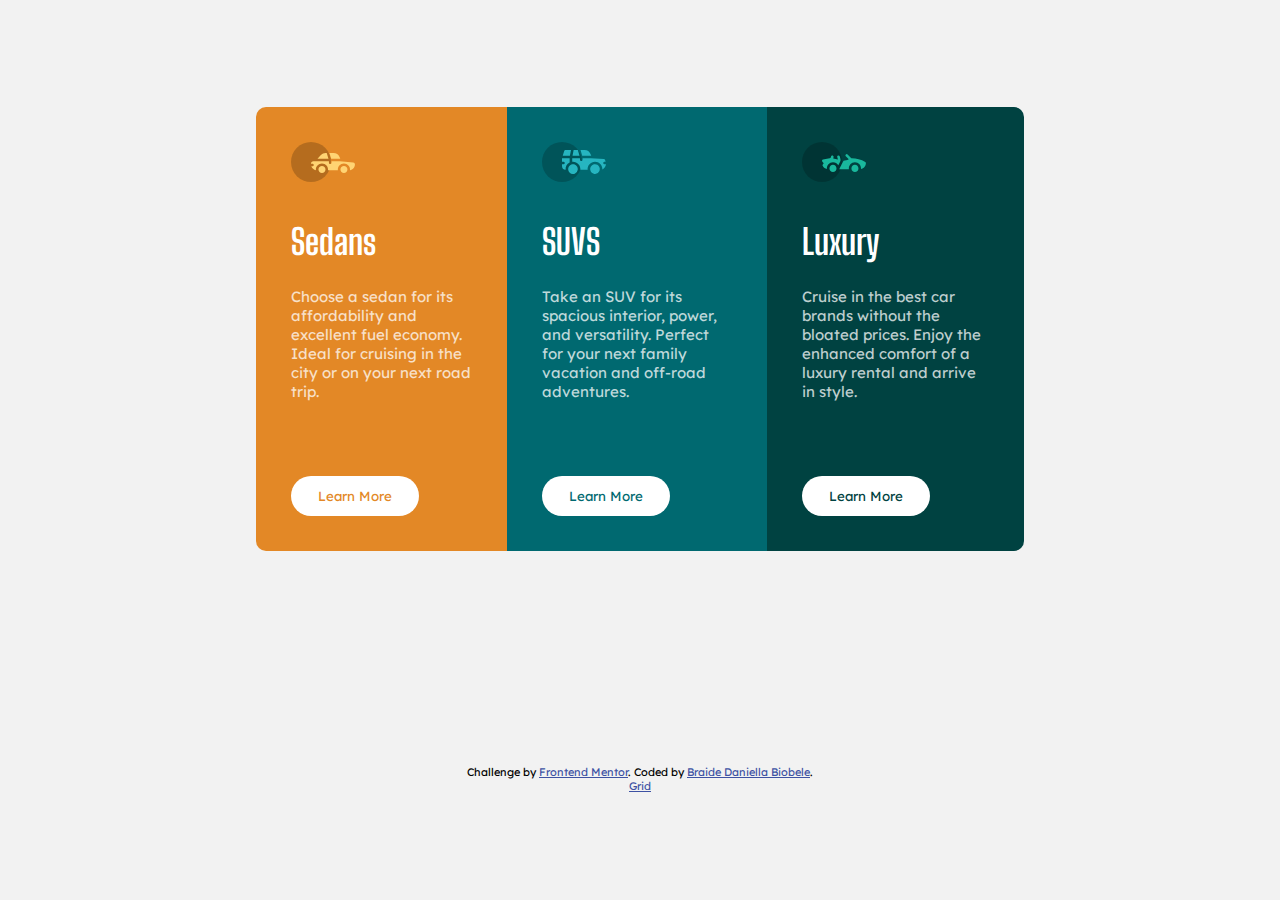
==== index.html @ d703af8b "Add files via upload" ====
<!DOCTYPE html>
<html>

<head>
  <meta charset="utf-8">
  <meta name="viewport" content="width=device-width">
  <link rel="icon" type="image/png" sizes="32x32" href="./images/favicon-32x32.png">
  <title>Frontend Mentor | 3-column preview card component</title>
  <link href="style.css" rel="stylesheet" type="text/css" />
  <!-- FONT -->
  <link href="https://fonts.googleapis.com/css?family=Lexend+Deca:100,200,300,regular,500,600,700,800,900" rel="stylesheet" />
  <link href="https://fonts.googleapis.com/css?family=Big+Shoulders+Display:100,200,300,regular,500,600,700,800,900" rel="stylesheet" />

  <style>
    .attribution { font-size: 11px; text-align: center; width: 100%; }
    .attribution a { color: hsl(228, 45%, 44%); }
  </style>
</head>

<body>
  <main>
    <section>
      <div class="sedans">
        <img src="images/icon-sedans.svg" alt="">
        <h1>Sedans</h1>
        <p>Choose a sedan for its affordability and excellent fuel economy. Ideal for cruising in the city or on your next road trip.</p>
        <button>Learn More</button>
      </div>
    
      <div class="suv">
        <img src="images/icon-suvs.svg" alt="">
        <h1>SUVS</h1>
        <p>Take an SUV for its spacious interior, power, and versatility. Perfect for your next family vacation and off-road adventures.</p>
        <button>Learn More</button>
      </div>
    
      <div class="luxury">
        <img src="images/icon-luxury.svg" alt="">
        <h1>Luxury</h1>
        <p>Cruise in the best car brands without the bloated prices. Enjoy the enhanced comfort of a luxury rental and arrive in style.</p>
        <button>Learn More</button>
      </div>
    </section>
    <div class="attribution">
      Challenge by <a href="https://www.frontendmentor.io?ref=challenge" target="_blank">Frontend Mentor</a>. 
      Coded by <a href="https://github.com/dhanie-ellah">Braide Daniella Biobele</a>.
      <br>
      <a class='grid' href='grid.html'> Grid </a>
    </div>
  </main>
</body>

</html>
---- style.css ----
:root{
    --bright-orange: hsl(31, 77%, 52%);
    --dark-cyan: hsl(184, 100%, 22%);
    --very-dark-cyan: hsl(179, 100%, 13%);
    --transparent-white: hsla(0, 0%, 100%, 0.75);
    --very-light-gray: hsl(0, 0%, 95%);
}

*{
    margin: 0;
    padding: 0;
    box-sizing: border-box;
    font-family: "lexend deca";
}

h1{
    font-family: "big shoulders display";
    color: white;
    font-weight: 700;
}

p{
    color: var(--transparent-white);
}

body{
    height: 100vh;
    background-color: var(--very-light-gray);
}

main{
    height: 100%;
    display: flex;
    flex-wrap: wrap;
    justify-content: center;
    align-items: center;
}

section{
    display: flex;
    width: 60%;
    border-radius: 10px;
    overflow: hidden;
}

.sedans{
    background-color: var(--bright-orange);
    padding: 35px;
}

.sedans img{
    margin-bottom: 35px;
}

.sedans h1{
    margin-bottom: 25px;
    font-size: 35px;
}

.sedans p{
    margin-bottom: 75px;
    font-size: 15px;
}

.sedans button{
    background-color: white;
    border: 2px solid transparent;
    padding: 10px 25px;
    border-radius: 25px;
    color: var(--bright-orange);
}

.sedans button:hover{
    background-color: transparent;
    border: 2px solid white;
    color: white;
}

.suv{
    background-color: var(--dark-cyan);
    padding: 35px;
}

.suv img{
    margin-bottom: 35px;
}

.suv h1{
    margin-bottom: 25px;
    font-size: 35px;
}

.suv p{
    margin-bottom: 75px;
    font-size: 15px;
}

.suv button{
    background-color: white;
    border: 2px solid transparent;
    padding: 10px 25px;
    border-radius: 25px;
    color: var(--dark-cyan);
}

.suv button:hover{
    background-color: transparent;
    border: 2px solid white;
    color: white;
}

.luxury{
    background-color: var(--very-dark-cyan);
    padding: 35px;
}

.luxury img{
    margin-bottom: 35px;
}

.luxury h1{
    margin-bottom: 25px;
    font-size: 35px;
}

.luxury p{
    margin-bottom: 75px;
    font-size: 15px;
}

.luxury button{
    background-color: white;
    border: 2px solid transparent;
    padding: 10px 25px;
    border-radius: 25px;
    color: var(--very-dark-cyan);
}

.luxury button:hover{
    background-color: transparent;
    border: 2px solid white;
    color: white;
}

@media (max-width: 750px){
    body{
      height: fit-content;
      padding: 25px;
    }
    main{
        width: 100%;
    }

    section{
        flex-wrap: wrap;
        width: 90%;
    }

    .sedans, .suv, .luxury{
        width: 100%;
    }
}
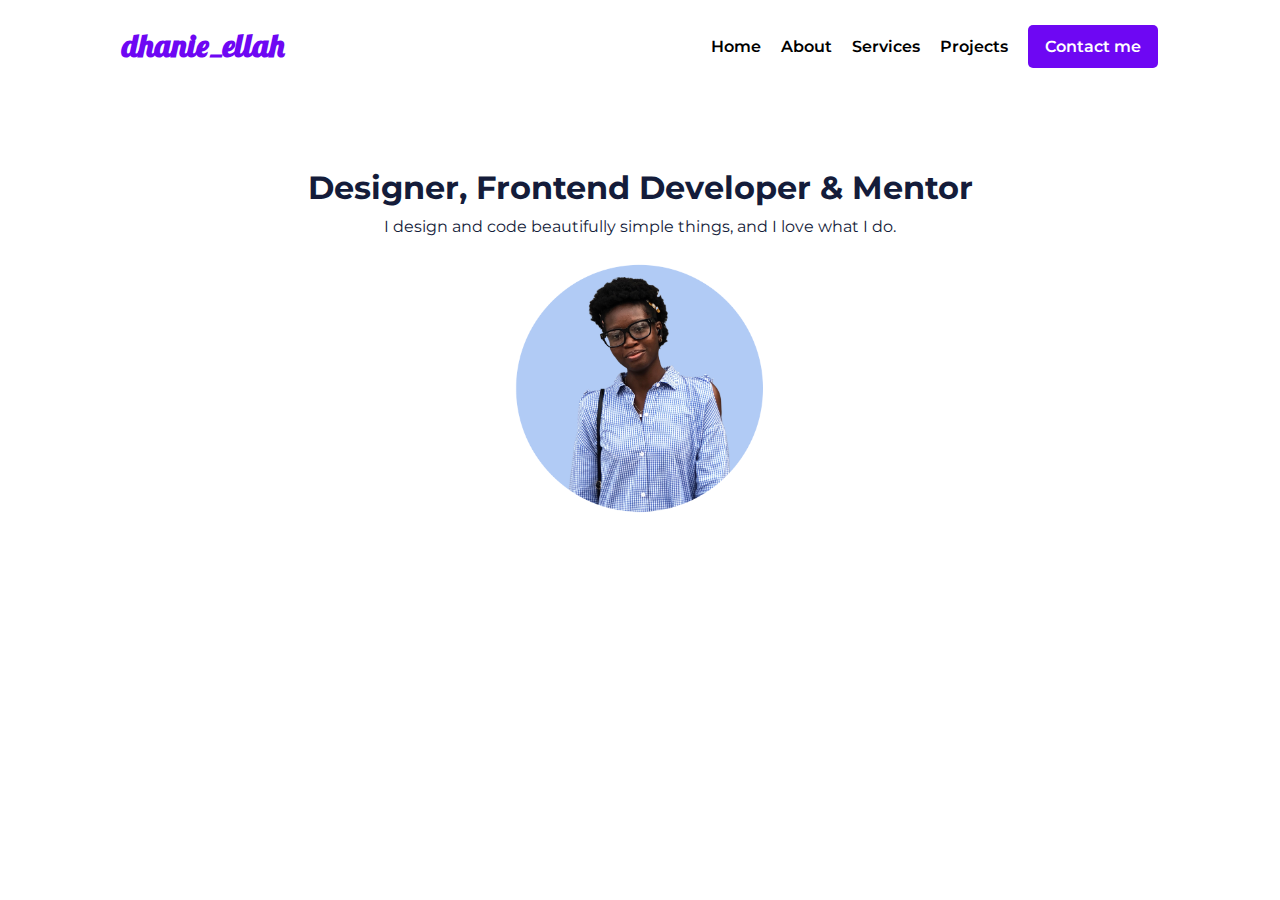
==== commit 00033374: "Add files via upload" ====
--- a/index.html
+++ b/index.html
@@ -1,53 +1,162 @@
 <!DOCTYPE html>
 <html>
-
 <head>
   <meta charset="utf-8">
   <meta name="viewport" content="width=device-width">
-  <link rel="icon" type="image/png" sizes="32x32" href="./images/favicon-32x32.png">
-  <title>Frontend Mentor | 3-column preview card component</title>
   <link href="style.css" rel="stylesheet" type="text/css" />
-  <!-- FONT -->
-  <link href="https://fonts.googleapis.com/css?family=Lexend+Deca:100,200,300,regular,500,600,700,800,900" rel="stylesheet" />
-  <link href="https://fonts.googleapis.com/css?family=Big+Shoulders+Display:100,200,300,regular,500,600,700,800,900" rel="stylesheet" />
-
-  <style>
-    .attribution { font-size: 11px; text-align: center; width: 100%; }
-    .attribution a { color: hsl(228, 45%, 44%); }
-  </style>
+  <!-- TITLE -->
+     <title>My Portfolio</title>
+     <!-- STYLESHEET LINKING -->
+     <link rel="stylesheet" href="style.css">
+     <!-- SCRIPT LINKING -->
+     <script src="script.js" defer></script>
+     <!-- FONT LINKING -->
+     <link href="https://fonts.googleapis.com/css?family=Montserrat:100,200,300,regular,500,600,700,800,900,100italic,200italic,300italic,italic,500italic,600italic,700italic,800italic,900italic"
+          rel="stylesheet" />
+     <link href="https://fonts.googleapis.com/css?family=Lobster:regular" rel="stylesheet" />
+     <!-- ICONS LINKING -->
+     <link href='https://unpkg.com/boxicons@2.1.4/css/boxicons.min.css' rel='stylesheet'>
 </head>
 
 <body>
   <main>
-    <section>
-      <div class="sedans">
-        <img src="images/icon-sedans.svg" alt="">
-        <h1>Sedans</h1>
-        <p>Choose a sedan for its affordability and excellent fuel economy. Ideal for cruising in the city or on your next road trip.</p>
-        <button>Learn More</button>
-      </div>
-    
-      <div class="suv">
-        <img src="images/icon-suvs.svg" alt="">
-        <h1>SUVS</h1>
-        <p>Take an SUV for its spacious interior, power, and versatility. Perfect for your next family vacation and off-road adventures.</p>
-        <button>Learn More</button>
-      </div>
-    
-      <div class="luxury">
-        <img src="images/icon-luxury.svg" alt="">
-        <h1>Luxury</h1>
-        <p>Cruise in the best car brands without the bloated prices. Enjoy the enhanced comfort of a luxury rental and arrive in style.</p>
-        <button>Learn More</button>
-      </div>
-    </section>
-    <div class="attribution">
-      Challenge by <a href="https://www.frontendmentor.io?ref=challenge" target="_blank">Frontend Mentor</a>. 
-      Coded by <a href="https://github.com/dhanie-ellah">Braide Daniella Biobele</a>.
-      <br>
-      <a class='grid' href='grid.html'> Grid </a>
-    </div>
-  </main>
+          <header class="page">
+               <nav>
+                    <div class="logo">
+                         <h1>dhanie_ellah</h1>
+                    </div>
+                    <div class="links" id="links">
+                         <a href="index.html">Home</a>
+                         <a href="#about">About</a>
+                         <a href="#services">Services</a>
+                         <a href="#projects">Projects</a>
+                         <a href="contact.html">Contact me</a>
+                    </div>
+
+                    <i class='bx bx-menu menu' id="menu"></i>
+                    <i class='bx bx-x close' id="close"></i>
+               </nav>
+               <div class="header">
+                    <h1>Designer, Frontend Developer & Mentor</h1>
+                    <p>I design and code beautifully simple things, and I love what I do.</p>
+                    <div class="image">
+                         <img src="./images/Portfolio-image.png" alt="Me">
+                    </div>
+               </div>
+          </header>
+
+          <div id="about" class="page">
+               <div class="about-content">
+                    <div class="image">
+                         <img src="./images/women-web-developer-with-laptop.png" alt="">
+                    </div>
+                    <h1>Hello, I'm dhanie-ellah</h1>
+                    <p>I am a Frontend Web Developer experienced in HTML, CSS, and Javascript to make functional, Interactive, and Responsive websites. I have a vast knowledge of Figma to help me work with designers. I can also use GitHub to collaborate with other developers. I really do look forward to working with you and giving the best I have to offer.</p>
+               </div>
+          </div>
+
+          <div id="services" class="page">
+               <div class="services-content">
+                    <section class="developer">
+                         <i class='bx bx-code-alt'></i>
+                         <h1>Designer</h1>
+                         <p>Lorem ipsum dolor sit amet consectetur adipisicing elit. At mollitia ullam harum saepe maxime temporibus nesciunt blanditiis sed iusto voluptatibus.</p>
+                    </section>
+
+                    <section class="designer">
+                         <i class='bx bx-palette'></i>
+                         <h1>Web Developer</h1>
+                         <p>Lorem ipsum, dolor sit amet consectetur adipisicing elit. Sunt eius ea dolorem molestiae. Praesentium iure necessitatibus ea, deserunt officia incidunt.</p>
+                    </section>
+
+                    <section class="mentor">
+                         <i class='bx bx-book'></i>
+                         <h1>Mentor</h1>
+                         <p>Lorem ipsum dolor sit amet consectetur adipisicing elit. Totam, magnam maiores obcaecati dolorum doloremque quasi repellendus adipisci amet vitae officia.</p>
+                    </section>
+               </div>
+          </div>
+
+          <div id="projects" class="page">
+               <div class="project-content">
+                    <h1>My Works</h1>
+                    <div class="projects">
+                         <div class="projects-outlined fylo">
+                              <div class="text-container">
+                                   <div class="text">
+                                        <h1>FYLO DARK THEME LANDING PAGE</h1>
+                                        <p>A landing page challenge from <a href="https://frontendmentor.io">Frontend Mentor</a> made with simple HTML and CSS.</p> <a href="https://dhanie-ellah.github.io/fylo-dark-theme-landing-page/" target="_blank"><i class='bx bx-link-external'></i></a> <a href="https://github.com/dhanie-ellah/fylo-dark-theme-landing-page" target="_blank"><i class='bx bxl-github'></i></a>
+                                   </div>
+                              </div>
+                         </div>
+                         <div class="projects-outlined harvoxx">
+                              <div class="text-container">
+                                   <div class="text">
+                                        <h1>harvoxx.com CLONE</h1>
+                                        <p>A clone of the <a href="https://harvoxx.com">Harvoxx Tech Hub</a> website which is a fast growing tech
+                                             hub in Port-Harcourt, Rivers State, made with HTML, CSS, Javascript and AOS</p> <a
+                                             href="https://dhanie-ellah.github.io/harvoxx_clone/"><i class='bx bx-link-external'></i></a> <a
+                                             href="https://github.com/dhanie-ellah/harvoxx_clone"><i class='bx bxl-github'></i></a>
+                                   </div>
+                              </div>
+                         </div>
+                         <div class="projects-outlined crappo">
+                              <div class="text-container">
+                                   <div class="text">
+                                        <h1>CRAPPO-Free-Cryptocurrency-Website</h1>
+                                        <p>A twitter challenge by <a href="https://twitter.com/codingossy">Codingossy</a> made with HTML, CSS,
+                                             Javascript and AOS.</p> <a href="https://crappo-free-cryptocurrency-website.netlify.app/"><i
+                                                  class='bx bx-link-external'></i></a> <a
+                                             href="https://github.com/dhanie-ellah/CRAPPO-Free-Cryptocurrency-Website"><i
+                                                  class='bx bxl-github'></i></a>
+                                   </div>
+                              </div>
+                         </div>
+                         <div class="projects-outlined rating">
+                              <div class="text-container">
+                                   <div class="text">
+                                        <h1>Interactive-Rating-Component</h1>
+                                        <p>An interactive rating component challenge from <a href="https://frontendmentor.io">Frontend Mentor</a>
+                                             made with simple HTML, CSS and Javascript.</p> <a
+                                             href="https://dhanie-ellah.github.io/Interactive-Rating-Component/"><i
+                                                  class='bx bx-link-external'></i></a> <a
+                                             href="https://github.com/dhanie-ellah/Interactive-Rating-Component"><i
+                                                  class='bx bxl-github'></i></a>
+                                   </div>
+                              </div>
+                         </div>
+                         <div class="projects-outlined form">
+                              <div class="text-container">
+                                   <div class="text">
+                                        <h1>JAVASCRIPT FORM</h1>
+                                        <p>A personal project to test my javascript knowledge that allows toggle between two themes and form
+                                             toggle between register and login made with pure HTML, CSS and Javascript.</p> <a
+                                             href="https://dhanie-ellah.github.io/Login-Register-Form/"><i class='bx bx-link-external'></i></a>
+                                        <a href="https://github.com/dhanie-ellah/Login-Register-Form"><i class='bx bxl-github'></i></a>
+                                   </div>
+                              </div>
+                         </div>
+                         <div class="projects-outlined church">
+                              <div class="text-container">
+                                   <div class="text">
+                                        <h1>CHURCH SITE CLONE</h1>
+                                        <p>A replicate of a <a href="https://preview.colorlib.com/theme/mimosan/">multi page church website</a>
+                                             made with HTML, CSS and Javascript</p> <a href="https://dhanie-ellah.github.io/MIMOSAN_clone/"><i
+                                                  class='bx bx-link-external'></i></a> <a href="https://github.com/dhanie-ellah/MIMOSAN_clone"><i
+                                                  class='bx bxl-github'></i></a>
+                                   </div>
+                              </div>
+                         </div>
+                    </div>
+                    
+                    <footer>
+                         <p>Coded with &hearts; by <a href="https://github.com/dhanie-ellah">dhanie_ellah</a> Copyright &copy; 2022.</p>
+                    </footer>
+               </div>
+          </div>
+     </main>
+  
+  <script src="script.js"></script>
+  <script src="https://replit.com/public/js/replit-badge.js" theme="dark" defer></script> 
 </body>
-
 </html>
--- a/style.css
+++ b/style.css
@@ -1,162 +1,427 @@
 :root{
-    --bright-orange: hsl(31, 77%, 52%);
-    --dark-cyan: hsl(184, 100%, 22%);
-    --very-dark-cyan: hsl(179, 100%, 13%);
-    --transparent-white: hsla(0, 0%, 100%, 0.75);
-    --very-light-gray: hsl(0, 0%, 95%);
-}
-
+     --purple: #6e07f3;
+     --dark-blue: #141c3a;
+}
 *{
-    margin: 0;
-    padding: 0;
-    box-sizing: border-box;
-    font-family: "lexend deca";
-}
-
-h1{
-    font-family: "big shoulders display";
-    color: white;
-    font-weight: 700;
-}
-
-p{
-    color: var(--transparent-white);
-}
-
+     margin: 0;
+     padding: 0;
+     box-sizing: border-box;
+     font-family: "montserrat";
+}
 body{
-    height: 100vh;
-    background-color: var(--very-light-gray);
-}
-
+     background-color: white;
+}
 main{
-    height: 100%;
-    display: flex;
-    flex-wrap: wrap;
-    justify-content: center;
-    align-items: center;
-}
-
-section{
-    display: flex;
-    width: 60%;
-    border-radius: 10px;
-    overflow: hidden;
-}
-
-.sedans{
-    background-color: var(--bright-orange);
-    padding: 35px;
-}
-
-.sedans img{
-    margin-bottom: 35px;
-}
-
-.sedans h1{
-    margin-bottom: 25px;
-    font-size: 35px;
-}
-
-.sedans p{
-    margin-bottom: 75px;
-    font-size: 15px;
-}
-
-.sedans button{
-    background-color: white;
-    border: 2px solid transparent;
-    padding: 10px 25px;
-    border-radius: 25px;
-    color: var(--bright-orange);
-}
-
-.sedans button:hover{
-    background-color: transparent;
-    border: 2px solid white;
-    color: white;
-}
-
-.suv{
-    background-color: var(--dark-cyan);
-    padding: 35px;
-}
-
-.suv img{
-    margin-bottom: 35px;
-}
-
-.suv h1{
-    margin-bottom: 25px;
-    font-size: 35px;
-}
-
-.suv p{
-    margin-bottom: 75px;
-    font-size: 15px;
-}
-
-.suv button{
-    background-color: white;
-    border: 2px solid transparent;
-    padding: 10px 25px;
-    border-radius: 25px;
-    color: var(--dark-cyan);
-}
-
-.suv button:hover{
-    background-color: transparent;
-    border: 2px solid white;
-    color: white;
-}
-
-.luxury{
-    background-color: var(--very-dark-cyan);
-    padding: 35px;
-}
-
-.luxury img{
-    margin-bottom: 35px;
-}
-
-.luxury h1{
-    margin-bottom: 25px;
-    font-size: 35px;
-}
-
-.luxury p{
-    margin-bottom: 75px;
-    font-size: 15px;
-}
-
-.luxury button{
-    background-color: white;
-    border: 2px solid transparent;
-    padding: 10px 25px;
-    border-radius: 25px;
-    color: var(--very-dark-cyan);
-}
-
-.luxury button:hover{
-    background-color: transparent;
-    border: 2px solid white;
-    color: white;
-}
-
-@media (max-width: 750px){
-    body{
-      height: fit-content;
-      padding: 25px;
-    }
-    main{
-        width: 100%;
-    }
-
-    section{
-        flex-wrap: wrap;
-        width: 90%;
-    }
-
-    .sedans, .suv, .luxury{
-        width: 100%;
-    }
-}+     scroll-snap-type: y mandatory;
+     overflow-y: scroll;
+     height: 100vh;
+}
+.page{
+     scroll-snap-align: start;
+     width: 90%;
+     margin: auto;
+}
+main header{
+     height: 100vh;
+}
+main nav{
+     width: 90%;
+     margin: auto;
+     display: flex;
+     justify-content: space-between;
+     padding: 25px 0;
+}
+main nav .logo h1{
+     font-family: "lobster";
+     color: var(--purple);
+}
+main nav .links{
+     display: flex;
+     gap: 20px;
+     align-items: center;
+}
+main nav .links a{
+     text-decoration: none;
+     color: black;
+     font-weight: 600;
+}
+main nav .links a:hover{
+     color: var(--purple);
+}
+main nav .links a:last-child{
+     background-color: var(--purple);
+     color: white;
+     border-radius: 5px;
+     padding: 10px 15px;
+     border: 2px solid transparent;
+}
+main nav .links a:last-child:hover{
+     background-color: transparent;
+     border: 2px solid var(--purple);
+     color: black;
+}
+main nav i.menu,
+main nav i.close{
+     display: none;
+     font-size: 30px;
+     color: black;
+}
+main header .header{
+     text-align: center;
+     padding: 75px 0;
+}
+main header .header h1,
+main header .header p{
+     color: var(--dark-blue);
+     margin-bottom: 10px;
+}
+main header .header .image{
+     width: 25%;
+     margin: auto;
+}
+main header .header .image img{
+     width: 100%;
+}
+main #about{
+     height: 100vh;
+     display: flex;
+     justify-content: center;
+     align-items: center;
+     text-align: center;
+}
+main #about .about-content{
+     width: 45%;
+     margin: auto;
+}
+main #about .about-content .image{
+     width: 45%;
+     margin: auto;
+}
+main #about .about-content .image img{
+     width: 100%;
+}
+main #about .about-content h1{
+     color: var(--dark-blue);
+}
+main #services{
+     height: 100vh;
+     display: flex;
+     align-items: center;
+     justify-content: center;
+}
+main #services .services-content{
+     display: flex;
+     background-color: rgba(225, 225, 225, 0.5);
+     padding: 50px 20px;
+     backdrop-filter: blur(5px);
+     border-radius: 10px;
+     justify-content: space-around;
+}
+main #services .services-content section{
+     width: 20%;
+     text-align: center;
+}
+main #services .services-content section i{
+     background-color: var(--purple);
+     color: white;
+     border-radius: 50%;
+     padding: 15px;
+     font-size: 45px;
+     margin-bottom: 25px;
+}
+main #services .services-content section h1{
+     margin-bottom: 15px;
+}
+main #services .services-content section p{
+     font-size: 14px;
+}
+main #projects{
+     height: 100vh;
+     display: flex;
+     align-items: center;
+     justify-content: center;
+}
+main #projects .project-content{
+     display: flex;
+     flex-direction: column;
+     align-items: center;
+     justify-content: center;
+     text-align: center;
+}
+main #projects .project-content .projects{
+     display: flex;
+     flex-wrap: wrap;
+     width: 90%;
+     margin: auto;
+     justify-content: space-between;
+}
+main #projects .project-content .projects .projects-outlined{
+     width: 300px;
+     height: 250px;
+}
+main #projects .project-content .projects .fylo{
+     background: url(./images/fylo.png) no-repeat center;
+     background-size: cover;
+}
+main #projects .project-content .projects .harvoxx{
+     background: url(./images/harvoxx.png) no-repeat center;
+     background-size: cover;
+}
+main #projects .project-content .projects .crappo{
+     background: url(./images/crappo.png) no-repeat center;
+     background-size: cover;
+}
+main #projects .project-content .projects .rating{
+     background: url(./images/rating.png) no-repeat center;
+     background-size: cover;
+}
+main #projects .project-content .projects .form{
+     background: url(./images/form.png) no-repeat center;
+     background-size: cover;
+}
+main #projects .project-content .projects .church{
+     background: url(./images/church.png) no-repeat center;
+     background-size: cover;
+}
+main #projects .project-content .projects .projects-outlined .text-container {
+     display: none;
+     width: 100%;
+     height: 100%;
+     background-color: rgb(0, 0, 0, 0.5);
+     backdrop-filter: blur(5px);
+     color: white;
+     padding: 25px 20px;
+     align-items: center;
+     justify-content: center;
+     border-radius: 15px;
+}
+
+main #projects .project-content .projects .projects-outlined:hover .text-container {
+     display: flex;
+}
+
+main #projects .project-content .projects .projects-outline .text-container h1 {
+     text-align: center;
+     margin-bottom: 15px;
+     font-size: 16px;
+     text-transform: uppercase;
+}
+
+main #projects .project-content .projects .projects-outline .text-container p {
+     font-size: 12px;
+     margin-bottom: 25px;
+}
+
+main #projects .project-content .projects .projects-outline .text-container p a {
+     color: var(--primary-color);
+}
+
+main #projects .project-content .projects .projects-outline .text-container .links {
+     display: flex;
+     justify-content: center;
+     align-items: center;
+}
+
+main #projects .text-container .text p a {
+     text-decoration: none;
+     color: var(--purple);
+}
+main #projects .text-container .text p a:hover {
+     text-decoration: none;
+     color: white;
+}
+main #projects .text-container a:hover i {
+     color: var(--purple);
+}
+main #projects .text-container a i {
+     font-size: 20px;
+     color: white;
+}
+main #projects .project-content p{
+     font-size: 12px;
+}
+main #projects .project-content p a {
+     cursor: pointer;
+     color: var(--dark-blue);
+     font-size: 12px;
+}
+
+/* CONTACT PAGE */
+.contact{
+     display: flex;
+     justify-content: center;
+     align-items: center;
+     height: 80vh;
+     color: black;
+     width: 55%;
+     margin: auto;
+}
+.contact .contact-content {
+     display: flex;
+     align-items: center;
+}
+.contact .contact-content .contact-links {
+     width: 50%;
+     padding: 25px;
+}
+.contact-links .tel-wrapper,
+.contact-links .email-wrapper {
+     display: flex;
+     gap: 5px;
+     align-items: center;
+     margin-bottom: 15px;
+}
+
+.contact-links .tel-wrapper i,
+.contact-links .email-wrapper i {
+     font-size: 18px;
+     color: white;
+     background-color: black;
+     border-radius: 50%;
+     padding: 10px;
+}
+
+.contact-links .tel-wrapper a,
+.contact-links .email-wrapper a {
+     text-decoration: none;
+     color: black;
+     font-size: 15px;
+}
+
+.contact-links .social-media-icons {
+     display: flex;
+     gap: 15px;
+}
+
+.contact-links .social-media-icons a {
+     font-size: 30px;
+     color: black;
+}
+.contact-links .social-media-icons a:hover{
+     color: var(--purple);
+}
+
+form {
+     width: 50%;
+     padding: 25px;
+}
+form input,
+form textarea {
+     width: 100%;
+     background-color: transparent;
+     border: 1px solid black;
+     border-radius: 10px;
+     padding: 12px;
+     margin-bottom: 15px;
+     outline: none;
+     resize: none;
+     color: black;
+}
+
+form input::placeholder,
+form textarea::placeholder {
+     color: black;
+}
+
+form input:focus,
+form textarea:focus {
+     caret-color: black;
+     color: black;
+}
+
+form input[type="submit"] {
+     width: 100px;
+     background-color: black;
+     color: white;
+     cursor: pointer;
+}
+
+form input[type="submit"]:hover {
+     background-color: var(--primary-color);
+     color: black;
+}
+
+@media(max-width: 1000px){
+     main{
+          height: auto;
+     }
+     main nav{
+          z-index: 10;
+     }
+     main nav .links{
+          position: absolute;
+          bottom: 0;
+          left: 0;
+          right: 0;
+          width: 100%;
+          height: 90vh;
+          text-align: center;
+          background-color: white;
+          display: none;
+          align-items: center;
+          justify-content: center;
+          padding: 100px;
+          z-index: 5;
+     }
+     main nav .links a{
+          display: block;
+          margin-bottom: 25px;
+          font-size: 20px;
+     }
+  main nav i.menu{
+    display: block;
+  }
+     main nav i.close{
+          display: none;
+     }
+     main header{
+          height: auto;
+     }
+     main header .header{
+          padding: 50px 25px 25px;
+          margin-bottom: 45px;
+     }
+     main header .header h1{
+          font-size: 20px;
+     }
+     main #about{
+          height: auto;
+          margin-bottom: 50px;
+     }
+     main #about .about-content{
+          width: 90%;
+     }
+     main #about .about-content h1{
+          font-size: 20px;
+     }
+     main #services{
+          height: auto;
+     }
+     main #services .services-content{
+          flex-direction: column;
+          gap: 50px;
+     }
+     main #services .services-content section{
+          width: 100%;
+     }
+     main #projects{
+          height: auto;
+          margin-bottom: 45px;
+          margin: 45px 0;
+     }
+     main #projects .project-content .projects{
+          flex-direction: column;
+     }
+     .contact{
+          width: 90%;
+     }
+     .contact .contact-content {
+               flex-direction: column;
+          }
+          .contact .contact-content .contact-links {
+               width: 100%;
+          }
+          form {
+               width: 100%;
+          }
+}
--- a/style.css
+++ b/style.css
@@ -1,162 +1,427 @@
 :root{
-    --bright-orange: hsl(31, 77%, 52%);
-    --dark-cyan: hsl(184, 100%, 22%);
-    --very-dark-cyan: hsl(179, 100%, 13%);
-    --transparent-white: hsla(0, 0%, 100%, 0.75);
-    --very-light-gray: hsl(0, 0%, 95%);
-}
-
+     --purple: #6e07f3;
+     --dark-blue: #141c3a;
+}
 *{
-    margin: 0;
-    padding: 0;
-    box-sizing: border-box;
-    font-family: "lexend deca";
-}
-
-h1{
-    font-family: "big shoulders display";
-    color: white;
-    font-weight: 700;
-}
-
-p{
-    color: var(--transparent-white);
-}
-
+     margin: 0;
+     padding: 0;
+     box-sizing: border-box;
+     font-family: "montserrat";
+}
 body{
-    height: 100vh;
-    background-color: var(--very-light-gray);
-}
-
+     background-color: white;
+}
 main{
-    height: 100%;
-    display: flex;
-    flex-wrap: wrap;
-    justify-content: center;
-    align-items: center;
-}
-
-section{
-    display: flex;
-    width: 60%;
-    border-radius: 10px;
-    overflow: hidden;
-}
-
-.sedans{
-    background-color: var(--bright-orange);
-    padding: 35px;
-}
-
-.sedans img{
-    margin-bottom: 35px;
-}
-
-.sedans h1{
-    margin-bottom: 25px;
-    font-size: 35px;
-}
-
-.sedans p{
-    margin-bottom: 75px;
-    font-size: 15px;
-}
-
-.sedans button{
-    background-color: white;
-    border: 2px solid transparent;
-    padding: 10px 25px;
-    border-radius: 25px;
-    color: var(--bright-orange);
-}
-
-.sedans button:hover{
-    background-color: transparent;
-    border: 2px solid white;
-    color: white;
-}
-
-.suv{
-    background-color: var(--dark-cyan);
-    padding: 35px;
-}
-
-.suv img{
-    margin-bottom: 35px;
-}
-
-.suv h1{
-    margin-bottom: 25px;
-    font-size: 35px;
-}
-
-.suv p{
-    margin-bottom: 75px;
-    font-size: 15px;
-}
-
-.suv button{
-    background-color: white;
-    border: 2px solid transparent;
-    padding: 10px 25px;
-    border-radius: 25px;
-    color: var(--dark-cyan);
-}
-
-.suv button:hover{
-    background-color: transparent;
-    border: 2px solid white;
-    color: white;
-}
-
-.luxury{
-    background-color: var(--very-dark-cyan);
-    padding: 35px;
-}
-
-.luxury img{
-    margin-bottom: 35px;
-}
-
-.luxury h1{
-    margin-bottom: 25px;
-    font-size: 35px;
-}
-
-.luxury p{
-    margin-bottom: 75px;
-    font-size: 15px;
-}
-
-.luxury button{
-    background-color: white;
-    border: 2px solid transparent;
-    padding: 10px 25px;
-    border-radius: 25px;
-    color: var(--very-dark-cyan);
-}
-
-.luxury button:hover{
-    background-color: transparent;
-    border: 2px solid white;
-    color: white;
-}
-
-@media (max-width: 750px){
-    body{
-      height: fit-content;
-      padding: 25px;
-    }
-    main{
-        width: 100%;
-    }
-
-    section{
-        flex-wrap: wrap;
-        width: 90%;
-    }
-
-    .sedans, .suv, .luxury{
-        width: 100%;
-    }
-}+     scroll-snap-type: y mandatory;
+     overflow-y: scroll;
+     height: 100vh;
+}
+.page{
+     scroll-snap-align: start;
+     width: 90%;
+     margin: auto;
+}
+main header{
+     height: 100vh;
+}
+main nav{
+     width: 90%;
+     margin: auto;
+     display: flex;
+     justify-content: space-between;
+     padding: 25px 0;
+}
+main nav .logo h1{
+     font-family: "lobster";
+     color: var(--purple);
+}
+main nav .links{
+     display: flex;
+     gap: 20px;
+     align-items: center;
+}
+main nav .links a{
+     text-decoration: none;
+     color: black;
+     font-weight: 600;
+}
+main nav .links a:hover{
+     color: var(--purple);
+}
+main nav .links a:last-child{
+     background-color: var(--purple);
+     color: white;
+     border-radius: 5px;
+     padding: 10px 15px;
+     border: 2px solid transparent;
+}
+main nav .links a:last-child:hover{
+     background-color: transparent;
+     border: 2px solid var(--purple);
+     color: black;
+}
+main nav i.menu,
+main nav i.close{
+     display: none;
+     font-size: 30px;
+     color: black;
+}
+main header .header{
+     text-align: center;
+     padding: 75px 0;
+}
+main header .header h1,
+main header .header p{
+     color: var(--dark-blue);
+     margin-bottom: 10px;
+}
+main header .header .image{
+     width: 25%;
+     margin: auto;
+}
+main header .header .image img{
+     width: 100%;
+}
+main #about{
+     height: 100vh;
+     display: flex;
+     justify-content: center;
+     align-items: center;
+     text-align: center;
+}
+main #about .about-content{
+     width: 45%;
+     margin: auto;
+}
+main #about .about-content .image{
+     width: 45%;
+     margin: auto;
+}
+main #about .about-content .image img{
+     width: 100%;
+}
+main #about .about-content h1{
+     color: var(--dark-blue);
+}
+main #services{
+     height: 100vh;
+     display: flex;
+     align-items: center;
+     justify-content: center;
+}
+main #services .services-content{
+     display: flex;
+     background-color: rgba(225, 225, 225, 0.5);
+     padding: 50px 20px;
+     backdrop-filter: blur(5px);
+     border-radius: 10px;
+     justify-content: space-around;
+}
+main #services .services-content section{
+     width: 20%;
+     text-align: center;
+}
+main #services .services-content section i{
+     background-color: var(--purple);
+     color: white;
+     border-radius: 50%;
+     padding: 15px;
+     font-size: 45px;
+     margin-bottom: 25px;
+}
+main #services .services-content section h1{
+     margin-bottom: 15px;
+}
+main #services .services-content section p{
+     font-size: 14px;
+}
+main #projects{
+     height: 100vh;
+     display: flex;
+     align-items: center;
+     justify-content: center;
+}
+main #projects .project-content{
+     display: flex;
+     flex-direction: column;
+     align-items: center;
+     justify-content: center;
+     text-align: center;
+}
+main #projects .project-content .projects{
+     display: flex;
+     flex-wrap: wrap;
+     width: 90%;
+     margin: auto;
+     justify-content: space-between;
+}
+main #projects .project-content .projects .projects-outlined{
+     width: 300px;
+     height: 250px;
+}
+main #projects .project-content .projects .fylo{
+     background: url(./images/fylo.png) no-repeat center;
+     background-size: cover;
+}
+main #projects .project-content .projects .harvoxx{
+     background: url(./images/harvoxx.png) no-repeat center;
+     background-size: cover;
+}
+main #projects .project-content .projects .crappo{
+     background: url(./images/crappo.png) no-repeat center;
+     background-size: cover;
+}
+main #projects .project-content .projects .rating{
+     background: url(./images/rating.png) no-repeat center;
+     background-size: cover;
+}
+main #projects .project-content .projects .form{
+     background: url(./images/form.png) no-repeat center;
+     background-size: cover;
+}
+main #projects .project-content .projects .church{
+     background: url(./images/church.png) no-repeat center;
+     background-size: cover;
+}
+main #projects .project-content .projects .projects-outlined .text-container {
+     display: none;
+     width: 100%;
+     height: 100%;
+     background-color: rgb(0, 0, 0, 0.5);
+     backdrop-filter: blur(5px);
+     color: white;
+     padding: 25px 20px;
+     align-items: center;
+     justify-content: center;
+     border-radius: 15px;
+}
+
+main #projects .project-content .projects .projects-outlined:hover .text-container {
+     display: flex;
+}
+
+main #projects .project-content .projects .projects-outline .text-container h1 {
+     text-align: center;
+     margin-bottom: 15px;
+     font-size: 16px;
+     text-transform: uppercase;
+}
+
+main #projects .project-content .projects .projects-outline .text-container p {
+     font-size: 12px;
+     margin-bottom: 25px;
+}
+
+main #projects .project-content .projects .projects-outline .text-container p a {
+     color: var(--primary-color);
+}
+
+main #projects .project-content .projects .projects-outline .text-container .links {
+     display: flex;
+     justify-content: center;
+     align-items: center;
+}
+
+main #projects .text-container .text p a {
+     text-decoration: none;
+     color: var(--purple);
+}
+main #projects .text-container .text p a:hover {
+     text-decoration: none;
+     color: white;
+}
+main #projects .text-container a:hover i {
+     color: var(--purple);
+}
+main #projects .text-container a i {
+     font-size: 20px;
+     color: white;
+}
+main #projects .project-content p{
+     font-size: 12px;
+}
+main #projects .project-content p a {
+     cursor: pointer;
+     color: var(--dark-blue);
+     font-size: 12px;
+}
+
+/* CONTACT PAGE */
+.contact{
+     display: flex;
+     justify-content: center;
+     align-items: center;
+     height: 80vh;
+     color: black;
+     width: 55%;
+     margin: auto;
+}
+.contact .contact-content {
+     display: flex;
+     align-items: center;
+}
+.contact .contact-content .contact-links {
+     width: 50%;
+     padding: 25px;
+}
+.contact-links .tel-wrapper,
+.contact-links .email-wrapper {
+     display: flex;
+     gap: 5px;
+     align-items: center;
+     margin-bottom: 15px;
+}
+
+.contact-links .tel-wrapper i,
+.contact-links .email-wrapper i {
+     font-size: 18px;
+     color: white;
+     background-color: black;
+     border-radius: 50%;
+     padding: 10px;
+}
+
+.contact-links .tel-wrapper a,
+.contact-links .email-wrapper a {
+     text-decoration: none;
+     color: black;
+     font-size: 15px;
+}
+
+.contact-links .social-media-icons {
+     display: flex;
+     gap: 15px;
+}
+
+.contact-links .social-media-icons a {
+     font-size: 30px;
+     color: black;
+}
+.contact-links .social-media-icons a:hover{
+     color: var(--purple);
+}
+
+form {
+     width: 50%;
+     padding: 25px;
+}
+form input,
+form textarea {
+     width: 100%;
+     background-color: transparent;
+     border: 1px solid black;
+     border-radius: 10px;
+     padding: 12px;
+     margin-bottom: 15px;
+     outline: none;
+     resize: none;
+     color: black;
+}
+
+form input::placeholder,
+form textarea::placeholder {
+     color: black;
+}
+
+form input:focus,
+form textarea:focus {
+     caret-color: black;
+     color: black;
+}
+
+form input[type="submit"] {
+     width: 100px;
+     background-color: black;
+     color: white;
+     cursor: pointer;
+}
+
+form input[type="submit"]:hover {
+     background-color: var(--primary-color);
+     color: black;
+}
+
+@media(max-width: 1000px){
+     main{
+          height: auto;
+     }
+     main nav{
+          z-index: 10;
+     }
+     main nav .links{
+          position: absolute;
+          bottom: 0;
+          left: 0;
+          right: 0;
+          width: 100%;
+          height: 90vh;
+          text-align: center;
+          background-color: white;
+          display: none;
+          align-items: center;
+          justify-content: center;
+          padding: 100px;
+          z-index: 5;
+     }
+     main nav .links a{
+          display: block;
+          margin-bottom: 25px;
+          font-size: 20px;
+     }
+  main nav i.menu{
+    display: block;
+  }
+     main nav i.close{
+          display: none;
+     }
+     main header{
+          height: auto;
+     }
+     main header .header{
+          padding: 50px 25px 25px;
+          margin-bottom: 45px;
+     }
+     main header .header h1{
+          font-size: 20px;
+     }
+     main #about{
+          height: auto;
+          margin-bottom: 50px;
+     }
+     main #about .about-content{
+          width: 90%;
+     }
+     main #about .about-content h1{
+          font-size: 20px;
+     }
+     main #services{
+          height: auto;
+     }
+     main #services .services-content{
+          flex-direction: column;
+          gap: 50px;
+     }
+     main #services .services-content section{
+          width: 100%;
+     }
+     main #projects{
+          height: auto;
+          margin-bottom: 45px;
+          margin: 45px 0;
+     }
+     main #projects .project-content .projects{
+          flex-direction: column;
+     }
+     .contact{
+          width: 90%;
+     }
+     .contact .contact-content {
+               flex-direction: column;
+          }
+          .contact .contact-content .contact-links {
+               width: 100%;
+          }
+          form {
+               width: 100%;
+          }
+}
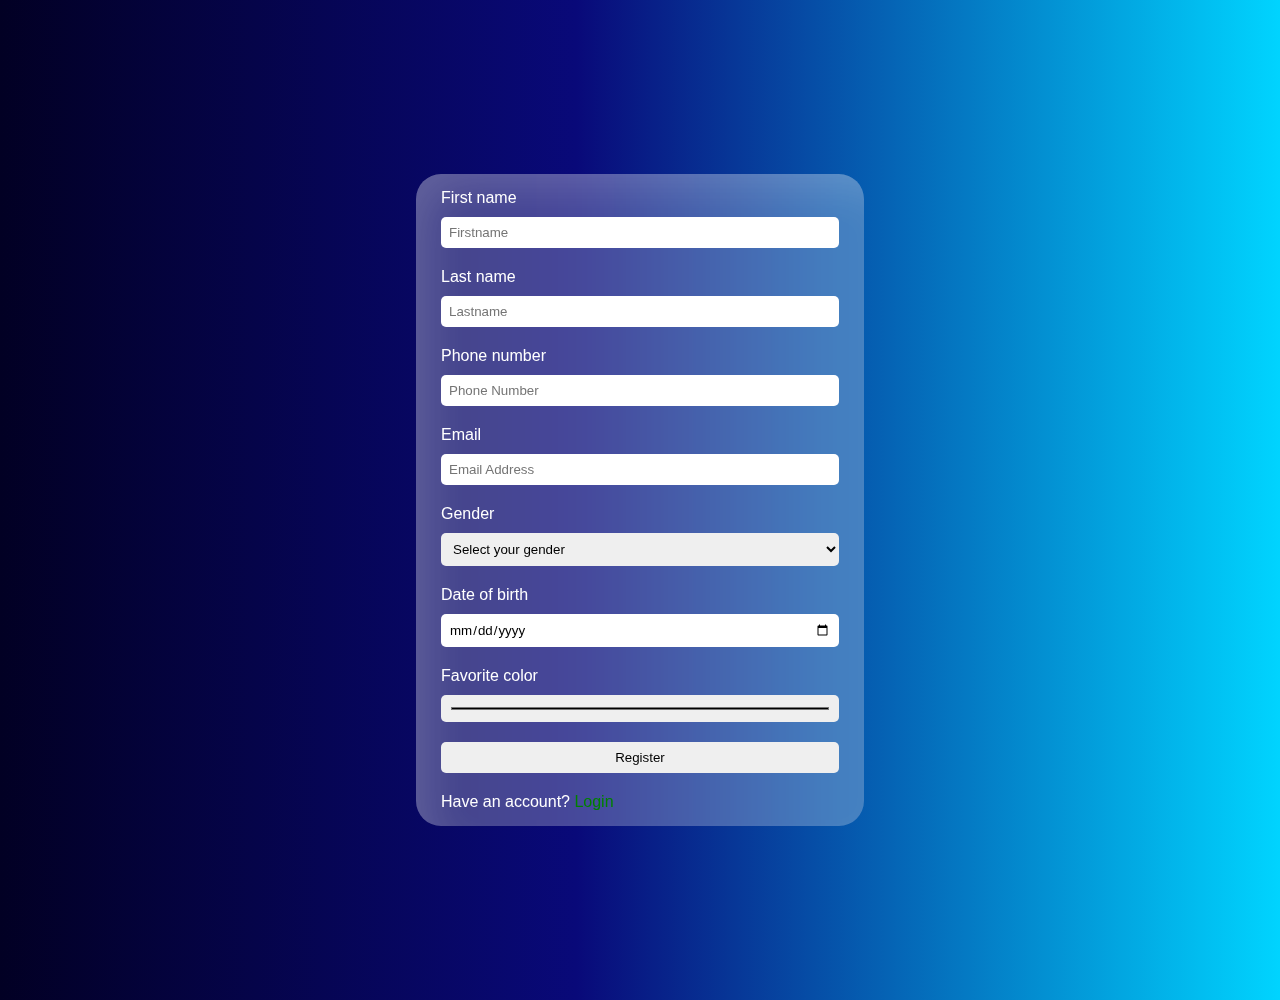
==== commit abcd7f8f: "Add files via upload" ====
--- a/index.html
+++ b/index.html
@@ -1,162 +1,41 @@
 <!DOCTYPE html>
 <html>
+
 <head>
   <meta charset="utf-8">
   <meta name="viewport" content="width=device-width">
+  <title>Form</title>
   <link href="style.css" rel="stylesheet" type="text/css" />
-  <!-- TITLE -->
-     <title>My Portfolio</title>
-     <!-- STYLESHEET LINKING -->
-     <link rel="stylesheet" href="style.css">
-     <!-- SCRIPT LINKING -->
-     <script src="script.js" defer></script>
-     <!-- FONT LINKING -->
-     <link href="https://fonts.googleapis.com/css?family=Montserrat:100,200,300,regular,500,600,700,800,900,100italic,200italic,300italic,italic,500italic,600italic,700italic,800italic,900italic"
-          rel="stylesheet" />
-     <link href="https://fonts.googleapis.com/css?family=Lobster:regular" rel="stylesheet" />
-     <!-- ICONS LINKING -->
-     <link href='https://unpkg.com/boxicons@2.1.4/css/boxicons.min.css' rel='stylesheet'>
 </head>
 
 <body>
-  <main>
-          <header class="page">
-               <nav>
-                    <div class="logo">
-                         <h1>dhanie_ellah</h1>
-                    </div>
-                    <div class="links" id="links">
-                         <a href="index.html">Home</a>
-                         <a href="#about">About</a>
-                         <a href="#services">Services</a>
-                         <a href="#projects">Projects</a>
-                         <a href="contact.html">Contact me</a>
-                    </div>
+  <form>
+    <label for="firstname"> First name </label>
+    <input type="text" id="firstname" placeholder="Firstname" required>
+    <label for="lastname"> Last name </label>
+    <input type="text" id="lastname" placeholder="Lastname" required>
+    <label for="phonenumber"> Phone number </label>
+    <input type="tel" id="phonenumber" placeholder="Phone Number" required>
+    <label for="email"> Email </label>
+    <input type="email" id="email" placeholder ="Email Address" required>
+    <label for="gender"> Gender </label>
+    <select id="gender">
+      <option style="visibility: hidden;">Select your gender</option>
+      <option>Male</option>
+      <option>Female</option>
+    </select>
+    <label for="dob"> Date of birth </label>
+    <input type="date" id="dob" required>
+    <label for="color"> Favorite color </label>
+    <input type="color" id="color" required>
 
-                    <i class='bx bx-menu menu' id="menu"></i>
-                    <i class='bx bx-x close' id="close"></i>
-               </nav>
-               <div class="header">
-                    <h1>Designer, Frontend Developer & Mentor</h1>
-                    <p>I design and code beautifully simple things, and I love what I do.</p>
-                    <div class="image">
-                         <img src="./images/Portfolio-image.png" alt="Me">
-                    </div>
-               </div>
-          </header>
+    <input type="submit" value="Register">
 
-          <div id="about" class="page">
-               <div class="about-content">
-                    <div class="image">
-                         <img src="./images/women-web-developer-with-laptop.png" alt="">
-                    </div>
-                    <h1>Hello, I'm dhanie-ellah</h1>
-                    <p>I am a Frontend Web Developer experienced in HTML, CSS, and Javascript to make functional, Interactive, and Responsive websites. I have a vast knowledge of Figma to help me work with designers. I can also use GitHub to collaborate with other developers. I really do look forward to working with you and giving the best I have to offer.</p>
-               </div>
-          </div>
+    <p>Have an account? <a href="login.html">Login</a></p>
+  </form>
 
-          <div id="services" class="page">
-               <div class="services-content">
-                    <section class="developer">
-                         <i class='bx bx-code-alt'></i>
-                         <h1>Designer</h1>
-                         <p>Lorem ipsum dolor sit amet consectetur adipisicing elit. At mollitia ullam harum saepe maxime temporibus nesciunt blanditiis sed iusto voluptatibus.</p>
-                    </section>
+  <script src="script.js"></script>
+  <script src="https://replit.com/public/js/replit-badge.js" theme="orange" defer></script>
+</body>
 
-                    <section class="designer">
-                         <i class='bx bx-palette'></i>
-                         <h1>Web Developer</h1>
-                         <p>Lorem ipsum, dolor sit amet consectetur adipisicing elit. Sunt eius ea dolorem molestiae. Praesentium iure necessitatibus ea, deserunt officia incidunt.</p>
-                    </section>
-
-                    <section class="mentor">
-                         <i class='bx bx-book'></i>
-                         <h1>Mentor</h1>
-                         <p>Lorem ipsum dolor sit amet consectetur adipisicing elit. Totam, magnam maiores obcaecati dolorum doloremque quasi repellendus adipisci amet vitae officia.</p>
-                    </section>
-               </div>
-          </div>
-
-          <div id="projects" class="page">
-               <div class="project-content">
-                    <h1>My Works</h1>
-                    <div class="projects">
-                         <div class="projects-outlined fylo">
-                              <div class="text-container">
-                                   <div class="text">
-                                        <h1>FYLO DARK THEME LANDING PAGE</h1>
-                                        <p>A landing page challenge from <a href="https://frontendmentor.io">Frontend Mentor</a> made with simple HTML and CSS.</p> <a href="https://dhanie-ellah.github.io/fylo-dark-theme-landing-page/" target="_blank"><i class='bx bx-link-external'></i></a> <a href="https://github.com/dhanie-ellah/fylo-dark-theme-landing-page" target="_blank"><i class='bx bxl-github'></i></a>
-                                   </div>
-                              </div>
-                         </div>
-                         <div class="projects-outlined harvoxx">
-                              <div class="text-container">
-                                   <div class="text">
-                                        <h1>harvoxx.com CLONE</h1>
-                                        <p>A clone of the <a href="https://harvoxx.com">Harvoxx Tech Hub</a> website which is a fast growing tech
-                                             hub in Port-Harcourt, Rivers State, made with HTML, CSS, Javascript and AOS</p> <a
-                                             href="https://dhanie-ellah.github.io/harvoxx_clone/"><i class='bx bx-link-external'></i></a> <a
-                                             href="https://github.com/dhanie-ellah/harvoxx_clone"><i class='bx bxl-github'></i></a>
-                                   </div>
-                              </div>
-                         </div>
-                         <div class="projects-outlined crappo">
-                              <div class="text-container">
-                                   <div class="text">
-                                        <h1>CRAPPO-Free-Cryptocurrency-Website</h1>
-                                        <p>A twitter challenge by <a href="https://twitter.com/codingossy">Codingossy</a> made with HTML, CSS,
-                                             Javascript and AOS.</p> <a href="https://crappo-free-cryptocurrency-website.netlify.app/"><i
-                                                  class='bx bx-link-external'></i></a> <a
-                                             href="https://github.com/dhanie-ellah/CRAPPO-Free-Cryptocurrency-Website"><i
-                                                  class='bx bxl-github'></i></a>
-                                   </div>
-                              </div>
-                         </div>
-                         <div class="projects-outlined rating">
-                              <div class="text-container">
-                                   <div class="text">
-                                        <h1>Interactive-Rating-Component</h1>
-                                        <p>An interactive rating component challenge from <a href="https://frontendmentor.io">Frontend Mentor</a>
-                                             made with simple HTML, CSS and Javascript.</p> <a
-                                             href="https://dhanie-ellah.github.io/Interactive-Rating-Component/"><i
-                                                  class='bx bx-link-external'></i></a> <a
-                                             href="https://github.com/dhanie-ellah/Interactive-Rating-Component"><i
-                                                  class='bx bxl-github'></i></a>
-                                   </div>
-                              </div>
-                         </div>
-                         <div class="projects-outlined form">
-                              <div class="text-container">
-                                   <div class="text">
-                                        <h1>JAVASCRIPT FORM</h1>
-                                        <p>A personal project to test my javascript knowledge that allows toggle between two themes and form
-                                             toggle between register and login made with pure HTML, CSS and Javascript.</p> <a
-                                             href="https://dhanie-ellah.github.io/Login-Register-Form/"><i class='bx bx-link-external'></i></a>
-                                        <a href="https://github.com/dhanie-ellah/Login-Register-Form"><i class='bx bxl-github'></i></a>
-                                   </div>
-                              </div>
-                         </div>
-                         <div class="projects-outlined church">
-                              <div class="text-container">
-                                   <div class="text">
-                                        <h1>CHURCH SITE CLONE</h1>
-                                        <p>A replicate of a <a href="https://preview.colorlib.com/theme/mimosan/">multi page church website</a>
-                                             made with HTML, CSS and Javascript</p> <a href="https://dhanie-ellah.github.io/MIMOSAN_clone/"><i
-                                                  class='bx bx-link-external'></i></a> <a href="https://github.com/dhanie-ellah/MIMOSAN_clone"><i
-                                                  class='bx bxl-github'></i></a>
-                                   </div>
-                              </div>
-                         </div>
-                    </div>
-                    
-                    <footer>
-                         <p>Coded with &hearts; by <a href="https://github.com/dhanie-ellah">dhanie_ellah</a> Copyright &copy; 2022.</p>
-                    </footer>
-               </div>
-          </div>
-     </main>
-  
-  <script src="script.js"></script>
-  <script src="https://replit.com/public/js/replit-badge.js" theme="dark" defer></script> 
-</body>
-</html>
+</html>--- a/style.css
+++ b/style.css
@@ -1,427 +1,101 @@
-:root{
-     --purple: #6e07f3;
-     --dark-blue: #141c3a;
+*{
+  padding: 0;
+  margin: 0;
+  box-sizing: border-box;
+  font-family: sans-serif;
 }
-*{
-     margin: 0;
-     padding: 0;
-     box-sizing: border-box;
-     font-family: "montserrat";
+html, body {
+  min-height: 100vh;
+  width: 100%;
+  background: linear-gradient(90deg, rgba(2,0,36,1) 0%, rgba(9,9,121,1) 45%, rgba(0,212,255,1) 100%);
+  color: white;
+  display: flex;
+  align-items: center;
+  justify-content: center;
+  padding: 50px 0;
 }
-body{
+a{
+  text-decoration: none;
+  color: green;
+}
+form{
+  display: flex;
+  flex-direction: column;
+  width: 35%;
+  border-radius: 25px;
+  padding: 15px 25px;
+  background-color: rgba(255, 255, 255, 0.25);
+  backdrop-filter: blur(25px);
+  box-shadow: inset 20px 20px 40px -6px rgba(255,255,255,0.15);
+}
+label{
+  margin-bottom: 10px;
+}
+input, select{
+  margin-bottom: 20px;
+  width: 100%;
+  padding: 8px;
+  border-radius: 5px;
+  border: none;
+  outline: none;
+}
+.login{
+  width: 100%;
+  background-color: white;
+  color: black;
+  border-radius: 5px;
+  padding: 8px;
+  border: none;
+  outline: none;
+  text-align: center;
+}
+.success{
+  display: flex;
+  justify-content: center;
+  align-items: center;
+  height: 100vh;
+  width: 100vw;
+}
+.success .success-content{
      background-color: white;
+     border-radius: 10px;
+     padding: 25px;
 }
-main{
-     scroll-snap-type: y mandatory;
-     overflow-y: scroll;
-     height: 100vh;
-}
-.page{
-     scroll-snap-align: start;
-     width: 90%;
-     margin: auto;
-}
-main header{
-     height: 100vh;
-}
-main nav{
-     width: 90%;
-     margin: auto;
-     display: flex;
-     justify-content: space-between;
-     padding: 25px 0;
-}
-main nav .logo h1{
-     font-family: "lobster";
-     color: var(--purple);
-}
-main nav .links{
-     display: flex;
-     gap: 20px;
-     align-items: center;
-}
-main nav .links a{
-     text-decoration: none;
-     color: black;
-     font-weight: 600;
-}
-main nav .links a:hover{
-     color: var(--purple);
-}
-main nav .links a:last-child{
-     background-color: var(--purple);
-     color: white;
-     border-radius: 5px;
-     padding: 10px 15px;
-     border: 2px solid transparent;
-}
-main nav .links a:last-child:hover{
-     background-color: transparent;
-     border: 2px solid var(--purple);
-     color: black;
-}
-main nav i.menu,
-main nav i.close{
-     display: none;
-     font-size: 30px;
-     color: black;
-}
-main header .header{
-     text-align: center;
-     padding: 75px 0;
-}
-main header .header h1,
-main header .header p{
-     color: var(--dark-blue);
-     margin-bottom: 10px;
-}
-main header .header .image{
-     width: 25%;
-     margin: auto;
-}
-main header .header .image img{
+.success .content{
      width: 100%;
-}
-main #about{
-     height: 100vh;
-     display: flex;
-     justify-content: center;
-     align-items: center;
-     text-align: center;
-}
-main #about .about-content{
-     width: 45%;
-     margin: auto;
-}
-main #about .about-content .image{
-     width: 45%;
-     margin: auto;
-}
-main #about .about-content .image img{
-     width: 100%;
-}
-main #about .about-content h1{
-     color: var(--dark-blue);
-}
-main #services{
-     height: 100vh;
+     border-radius: 50%;
+     overflow: hidden;
      display: flex;
      align-items: center;
      justify-content: center;
 }
-main #services .services-content{
-     display: flex;
-     background-color: rgba(225, 225, 225, 0.5);
-     padding: 50px 20px;
-     backdrop-filter: blur(5px);
-     border-radius: 10px;
-     justify-content: space-around;
+.success .content img{
+     width: 100%;
 }
-main #services .services-content section{
-     width: 20%;
+.success .success-content h1{
      text-align: center;
-}
-main #services .services-content section i{
-     background-color: var(--purple);
-     color: white;
-     border-radius: 50%;
-     padding: 15px;
-     font-size: 45px;
+     color: #60f12d;
      margin-bottom: 25px;
 }
-main #services .services-content section h1{
-     margin-bottom: 15px;
-}
-main #services .services-content section p{
-     font-size: 14px;
-}
-main #projects{
-     height: 100vh;
+.success .success-content .btn{
      display: flex;
-     align-items: center;
      justify-content: center;
 }
-main #projects .project-content{
-     display: flex;
-     flex-direction: column;
-     align-items: center;
-     justify-content: center;
+.success .success-content button{
+     background-color: transparent;
+     border: .5px solid black;
+     color: black;
+     padding: 8px 12px;
+     outline: none;
      text-align: center;
+     border-radius: 10px;
 }
-main #projects .project-content .projects{
-     display: flex;
-     flex-wrap: wrap;
-     width: 90%;
-     margin: auto;
-     justify-content: space-between;
-}
-main #projects .project-content .projects .projects-outlined{
-     width: 300px;
-     height: 250px;
-}
-main #projects .project-content .projects .fylo{
-     background: url(./images/fylo.png) no-repeat center;
-     background-size: cover;
-}
-main #projects .project-content .projects .harvoxx{
-     background: url(./images/harvoxx.png) no-repeat center;
-     background-size: cover;
-}
-main #projects .project-content .projects .crappo{
-     background: url(./images/crappo.png) no-repeat center;
-     background-size: cover;
-}
-main #projects .project-content .projects .rating{
-     background: url(./images/rating.png) no-repeat center;
-     background-size: cover;
-}
-main #projects .project-content .projects .form{
-     background: url(./images/form.png) no-repeat center;
-     background-size: cover;
-}
-main #projects .project-content .projects .church{
-     background: url(./images/church.png) no-repeat center;
-     background-size: cover;
-}
-main #projects .project-content .projects .projects-outlined .text-container {
-     display: none;
-     width: 100%;
-     height: 100%;
-     background-color: rgb(0, 0, 0, 0.5);
-     backdrop-filter: blur(5px);
-     color: white;
-     padding: 25px 20px;
-     align-items: center;
-     justify-content: center;
-     border-radius: 15px;
+.success .success-content button:hover{
+     opacity: .5;
 }
 
-main #projects .project-content .projects .projects-outlined:hover .text-container {
-     display: flex;
-}
-
-main #projects .project-content .projects .projects-outline .text-container h1 {
-     text-align: center;
-     margin-bottom: 15px;
-     font-size: 16px;
-     text-transform: uppercase;
-}
-
-main #projects .project-content .projects .projects-outline .text-container p {
-     font-size: 12px;
-     margin-bottom: 25px;
-}
-
-main #projects .project-content .projects .projects-outline .text-container p a {
-     color: var(--primary-color);
-}
-
-main #projects .project-content .projects .projects-outline .text-container .links {
-     display: flex;
-     justify-content: center;
-     align-items: center;
-}
-
-main #projects .text-container .text p a {
-     text-decoration: none;
-     color: var(--purple);
-}
-main #projects .text-container .text p a:hover {
-     text-decoration: none;
-     color: white;
-}
-main #projects .text-container a:hover i {
-     color: var(--purple);
-}
-main #projects .text-container a i {
-     font-size: 20px;
-     color: white;
-}
-main #projects .project-content p{
-     font-size: 12px;
-}
-main #projects .project-content p a {
-     cursor: pointer;
-     color: var(--dark-blue);
-     font-size: 12px;
-}
-
-/* CONTACT PAGE */
-.contact{
-     display: flex;
-     justify-content: center;
-     align-items: center;
-     height: 80vh;
-     color: black;
-     width: 55%;
-     margin: auto;
-}
-.contact .contact-content {
-     display: flex;
-     align-items: center;
-}
-.contact .contact-content .contact-links {
-     width: 50%;
-     padding: 25px;
-}
-.contact-links .tel-wrapper,
-.contact-links .email-wrapper {
-     display: flex;
-     gap: 5px;
-     align-items: center;
-     margin-bottom: 15px;
-}
-
-.contact-links .tel-wrapper i,
-.contact-links .email-wrapper i {
-     font-size: 18px;
-     color: white;
-     background-color: black;
-     border-radius: 50%;
-     padding: 10px;
-}
-
-.contact-links .tel-wrapper a,
-.contact-links .email-wrapper a {
-     text-decoration: none;
-     color: black;
-     font-size: 15px;
-}
-
-.contact-links .social-media-icons {
-     display: flex;
-     gap: 15px;
-}
-
-.contact-links .social-media-icons a {
-     font-size: 30px;
-     color: black;
-}
-.contact-links .social-media-icons a:hover{
-     color: var(--purple);
-}
-
-form {
-     width: 50%;
-     padding: 25px;
-}
-form input,
-form textarea {
-     width: 100%;
-     background-color: transparent;
-     border: 1px solid black;
-     border-radius: 10px;
-     padding: 12px;
-     margin-bottom: 15px;
-     outline: none;
-     resize: none;
-     color: black;
-}
-
-form input::placeholder,
-form textarea::placeholder {
-     color: black;
-}
-
-form input:focus,
-form textarea:focus {
-     caret-color: black;
-     color: black;
-}
-
-form input[type="submit"] {
-     width: 100px;
-     background-color: black;
-     color: white;
-     cursor: pointer;
-}
-
-form input[type="submit"]:hover {
-     background-color: var(--primary-color);
-     color: black;
-}
-
-@media(max-width: 1000px){
-     main{
-          height: auto;
-     }
-     main nav{
-          z-index: 10;
-     }
-     main nav .links{
-          position: absolute;
-          bottom: 0;
-          left: 0;
-          right: 0;
-          width: 100%;
-          height: 90vh;
-          text-align: center;
-          background-color: white;
-          display: none;
-          align-items: center;
-          justify-content: center;
-          padding: 100px;
-          z-index: 5;
-     }
-     main nav .links a{
-          display: block;
-          margin-bottom: 25px;
-          font-size: 20px;
-     }
-  main nav i.menu{
-    display: block;
+@media(max-width: 750px){
+  form{
+    width: 80%;
   }
-     main nav i.close{
-          display: none;
-     }
-     main header{
-          height: auto;
-     }
-     main header .header{
-          padding: 50px 25px 25px;
-          margin-bottom: 45px;
-     }
-     main header .header h1{
-          font-size: 20px;
-     }
-     main #about{
-          height: auto;
-          margin-bottom: 50px;
-     }
-     main #about .about-content{
-          width: 90%;
-     }
-     main #about .about-content h1{
-          font-size: 20px;
-     }
-     main #services{
-          height: auto;
-     }
-     main #services .services-content{
-          flex-direction: column;
-          gap: 50px;
-     }
-     main #services .services-content section{
-          width: 100%;
-     }
-     main #projects{
-          height: auto;
-          margin-bottom: 45px;
-          margin: 45px 0;
-     }
-     main #projects .project-content .projects{
-          flex-direction: column;
-     }
-     .contact{
-          width: 90%;
-     }
-     .contact .contact-content {
-               flex-direction: column;
-          }
-          .contact .contact-content .contact-links {
-               width: 100%;
-          }
-          form {
-               width: 100%;
-          }
-}
+}